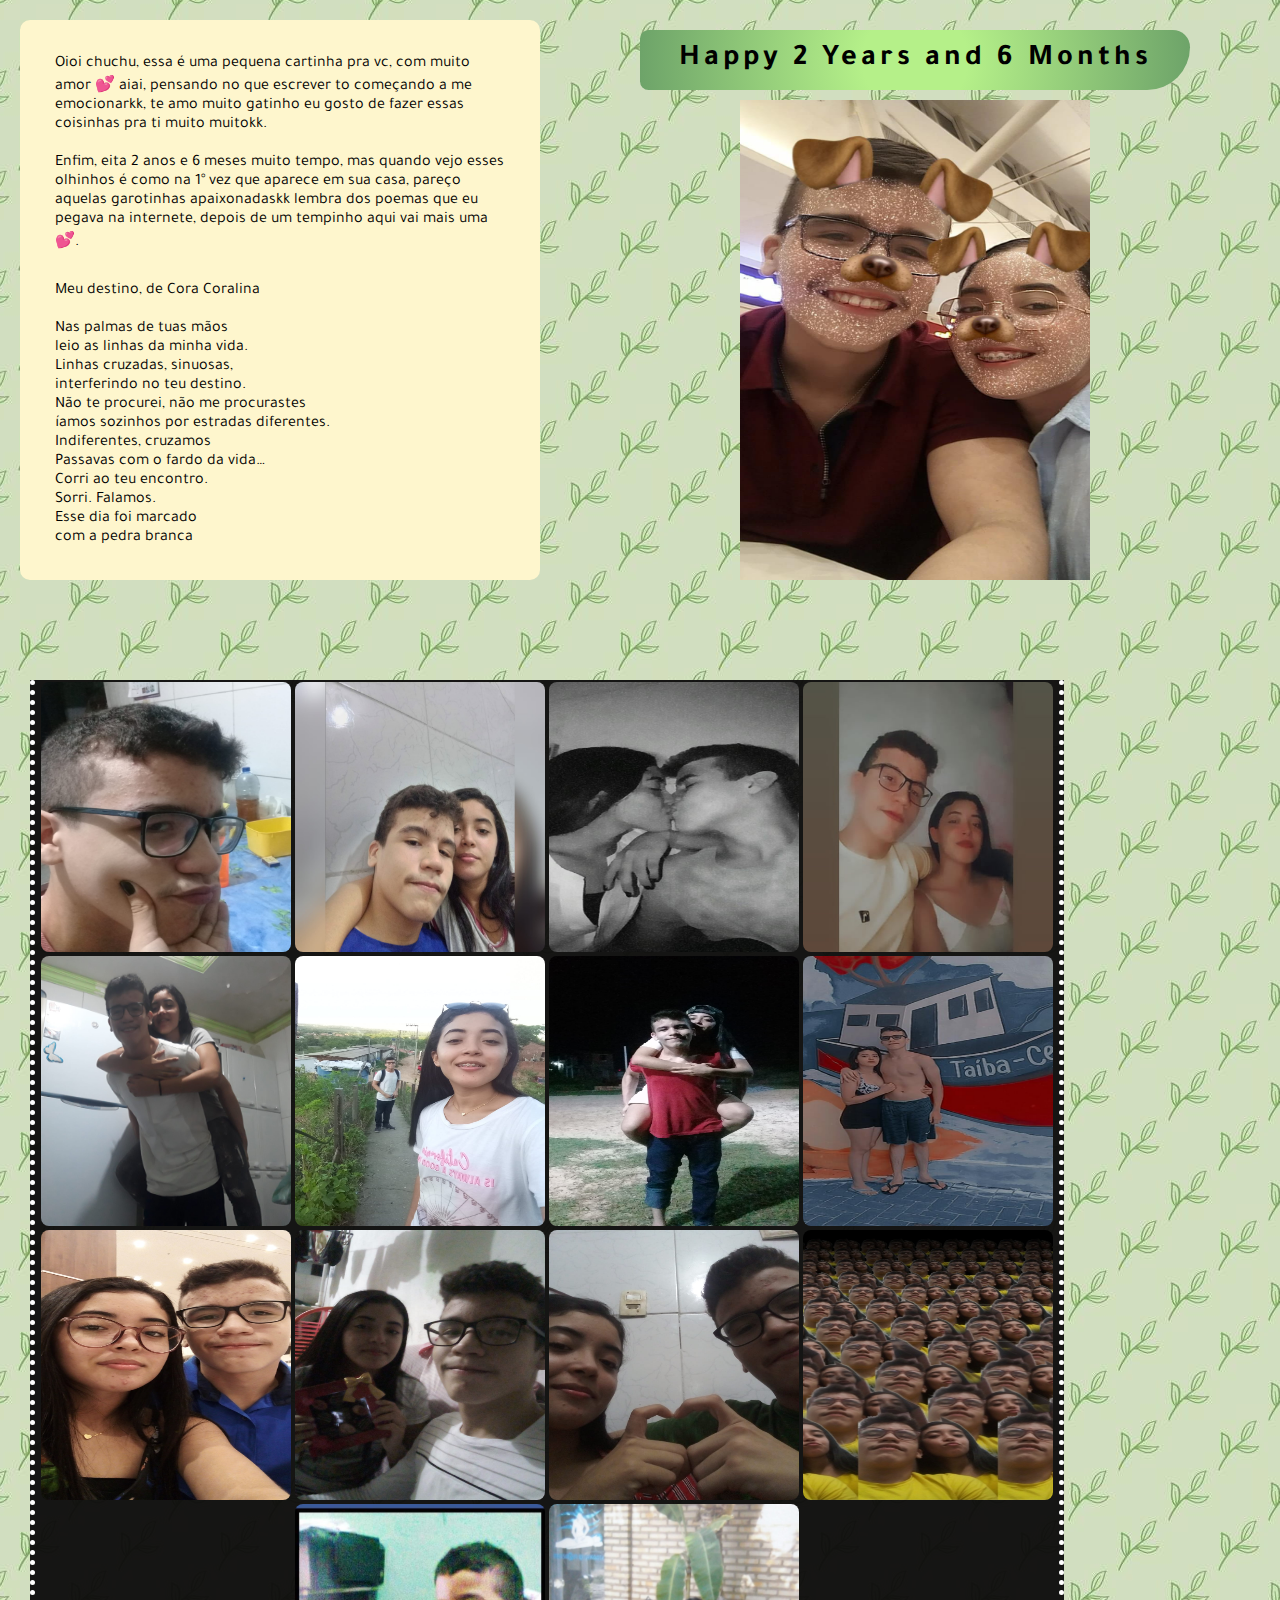
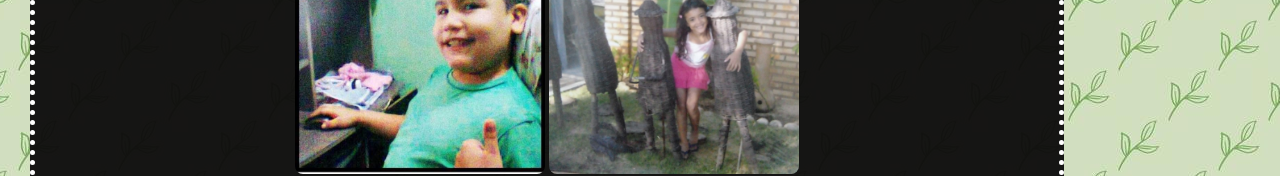
==== site2.html @ 19991d7a "Add files via upload" ====
<!DOCTYPE html>
<html lang="en">
    <head>
        <meta charset="UTF-8">
        <meta http-equiv="X-UA-Compatible" content="IE=edge">
        <meta name="viewport" content="width=device-width, initial-scale=1.0">
        <link rel="stylesheet" href="estilo/style-carta.css">
        <link rel="stylesheet" href="estilo/animacao-botao.css">
        <link rel="icon" type="image/x-icon" href="/imagens/letter.ico">
        <title>Mori's letter</title>
    </head>
    <body>
        <div class="bloco-total-do-texto">
            <div class="scroll">
             <main>
                 <article>
                      <P>Oioi chuchu, essa é uma pequena cartinha pra vc, com muito amor &#128149  aiai, pensando no que escrever to começando a me emocionarkk, te amo muito gatinho eu gosto de fazer essas coisinhas pra ti muito muitokk.<br><br>Enfim, eita 2 anos e 6 meses muito tempo, mas quando vejo esses olhinhos é como na 1° vez que aparece em sua casa,  pareço aquelas garotinhas apaixonadaskk lembra dos poemas que eu pegava na internete, depois de um tempinho aqui vai mais uma &#128149.
                      </P>
                            
                  </article>

                  <article>
                        <p>
                            <br>Meu destino, de Cora Coralina<br><br>

                            Nas palmas de tuas mãos<br>
                            leio as linhas da minha vida.<br>
                            Linhas cruzadas, sinuosas,<br>
                            interferindo no teu destino.<br>
                            Não te procurei, não me procurastes<br>
                            íamos sozinhos por estradas diferentes.<br>
                            Indiferentes, cruzamos<br>
                            Passavas com o fardo da vida…<br>
                            Corri ao teu encontro.<br>
                            Sorri. Falamos.<br>
                            Esse dia foi marcado<br>
                            com a pedra branca<br>
                            da cabeça de um peixe.<br>
                            E, desde então, caminhamos<br>
                            juntos pela vida…<br>
                        </p>
                    </article>

                    <article>
                        <p>
                            <br>Juntinhos não é kk coladinhos, eu te amo tanto morizinho queria seu cheirinho agr &#128513.
                            Até aqui te agradeço por tudo, não é facil um namoro, ainda mais quando se é pra vida toda
                            é muitas coisas que 
                            
                            
                            
                            
                            
                            
                            acontecem são brigas, dias cansativos, desânimo por algo etc.<br><br>
                            Ah, e também dias alegres e fofos no mais simples, como ficar juntinho num total siléncio.
                            É uma montanha russa de emoções e em todas elas quero você aqui comigo. <br><span style="text-align: center; display: block; width: 450px;">17/05/23 00:55</span>
                            <br>
                        </p>

                        <div class="container-darling">
                            <span>i</span> 
                            <span>l</span> 
                            <span>o</span> 
                            <span>v</span> 
                            <span>e</span> 

                            <span>y</span> 
                            <span>o</span> 
                            <span>u</span> 

                            <span>m</span> 
                            <span>y</span> 

                            <span>d</span> 
                            <span>a</span> 
                            <span>r</span> 
                            <span>l</span> 
                            <span>i</span> 
                            <span>n</span> 
                            <span>g</span> 
                        </div><br>

                          <audio controls autoplay src="/audio/Angel-Baby-.mp3">
       
                    </article>
                    </main>
                </div>
            </div>

            <div id="container-date">

                    <div class="letter-date">
                        <p>
                            Happy 2 Years and 6 Months
                        </p>

                    </div>
                    
                        <img src="imagens/7136d72a-a5fc-4162-818b-9ac5bb1939b5.jpg">

                </div>

            <div class="galeria-de-fotos">
                
                <img src="/imagens/WhatsApp Image 2023-06-05 at 12.46.15 PM.jpeg" alt="">
                <img src="/imagens/WhatsApp Image 2023-06-05 at 12.46.15 PM (1).jpeg" alt="">
                <img src="/imagens/WhatsApp Image 2023-06-05 at 12.46.16 PM.jpeg" alt="">
                <img src="/imagens/WhatsApp Image 2023-06-05 at 12.46.18 PM.jpeg" alt="">
                <img src="/imagens/WhatsApp Image 2023-06-05 at 12.46.19 PM.jpeg" alt="">
                <img src="/imagens/WhatsApp Image 2023-06-05 at 12.46.20 PM.jpeg" alt="">
                <img src="/imagens/WhatsApp Image 2023-06-05 at 12.46.21 PM.jpeg" alt="">
                <img src="/imagens/WhatsApp Image 2023-06-05 at 12.46.22 PM.jpeg" alt="">
                <img src="/imagens/WhatsApp Image 2023-06-05 at 12.46.23 PM (1).jpeg" alt="">
                <img src="/imagens/WhatsApp Image 2023-06-05 at 12.46.23 PM.jpeg" alt="">
                <img src="/imagens/WhatsApp Image 2023-06-05 at 12.46.24 PM.jpeg" alt="">
                <img src="/imagens/WhatsApp Image 2023-06-05 at 12.46.25 PM.jpeg" alt="">
                <img src="/imagens/WhatsApp Image 2023-06-05 at 12.46.26 PM.jpeg" alt="">
                <img src="/imagens/WhatsApp Image 2023-06-05 at 12.48.11 PM.jpeg" alt="">

           </div>
           
        <script href="javascript/comandos.js"></script>
  </body>
</html>
---- estilo/style-carta.css ----
@import url('https://fonts.googleapis.com/css2?family=Poppins:wght@300&family=Tajawal:wght@400&display=swap');

    body{
    margin: 0;
        display: flex;
        flex-wrap: wrap;
        max-width: 1000vw;
        background-image: url(/imagens/5619766-minimalista-estilo-padrao-sem-costura-com-folhas-de-contorno-verde-ramos-formas-fundo-luz-vetor.jpg);
        background-position: center; 
        padding: 0px;
        box-sizing: border-box;
        font-family: 'Tajawal', sans-serif;    
    }


    .bloco-total-do-texto{
    max-height: 288em;
    background-color: #fef6cd;
    border-radius: 10px;
    width: 500px;
    padding: 10px;
    flex-grow: 0;
        flex-basis: 10px;
    margin: 20px 0px 0px 20px;
    }

    p{
        margin: 0;
    }

    article{
        margin: 10px;
    }

    .scroll{
        overflow-y: scroll;
        height: 485px; 
        width: 470px;
        padding: 15px

    }

    .scroll p{
        font-size: 1em;
    }

    ::-webkit-scrollbar{
        width: 10px

    }

    ::-webkit-scrollbar-thumb{
        background: linear-gradient(transparent, 25%,  pink, 70%, #74f074);
        border-radius: 3px;
    }

    ::-webkit-scrollbar-thumb:hover{
        background: linear-gradient(transparent, #4cb14c);
    }

    button{
        width: 100px; 
        
    }

    :root{
        --colorWhite: #f0eaea;
        --colorPurple: #9809ce;
        --colorBlack: #0e0d0d;
    }



    .container-darling span{
    
    }

    @keyframes brilho{
        0%{
            color: #f0ebeb;
            text-shadow: 0 0 12px var(--colorPurple), 
            0 0 50px var(--colorPurple), 
            0 0 100px var(--colorPurple);
        }
        10%, 90%{
        color: var(--colorBlack);
        text-shadow: none;
        }
    }

    .container-darling{
        background-color: #f0ebeb;
        width: 340px;
        text-align: center;
        letter-spacing: 2px;
        
    }

    .container-darling span{
        animation-name: brilho;
        animation-duration: 2s;
        animation-timing-function: ease-in-out;
        animation-iteration-count: infinite;    
        font-weight: bold;
        
    }

    .container-darling span:nth-of-type(2) {
        animation-delay: 0.25s;
    }

    .container-darling span:nth-of-type(3) {
        animation-delay: 0.50s;
    }

    .container-darling span:nth-of-type(4) {
        animation-delay: 0.75s;
    }

    .container-darling span:nth-of-type(5) {
        animation-delay: 1s;
    }

    .container-darling span:nth-of-type(6) {
        animation-delay: 1.25s;
    }

    .container-darling span:nth-of-type(7) {
        animation-delay: 1.50s;
    }

    .container-darling span:nth-of-type(8) {
        animation-delay: 1.75s;
    }

    .container-darling span:nth-of-type(9) {
        animation-delay: 2s;
    }

    .container-darling span:nth-of-type(10) {
        animation-delay: 2.25s;
    }

    .container-darling span:nth-of-type(11) {
        animation-delay: 2.75s;
    }

    .container-darling span:nth-of-type(12) {
        animation-delay: 3s;
    }

    .container-darling span:nth-of-type(13) {
        animation-delay: 3.25s;
    }

    .container-darling span:nth-of-type(14) {
        animation-delay: 3.75s;
    }

    .container-darling span:nth-of-type(15) {
        animation-delay: 4s;
    }

    .container-darling span:nth-of-type(16) {
        animation-delay: 4.25s;
    }

    .container-darling span:nth-of-type(17) {
        animation-delay: 4.50s;
    }

    #container-date{
        display: flex;
        flex-direction: column;
        width: 550px;
        height: 550px;
        margin-top: 30px;
        margin-left: 100px;
        
    }
    .letter-date{
        display: flex;
        justify-content: center;
        align-items: center;
        font-size: 30px;
        font-weight: bold;
        text-align: center;
        height: 80px;
        letter-spacing: 4px; 
        border-radius: 10px 20px 50px 10px;
        background: radial-gradient(circle, rgba(181,240,137,1) 19%, rgba(109,163,105,1) 100%);
    }


    img{
        margin: 10px auto 0px auto;
        width: 350px;
        height: 480px;  

    }

    audio::-webkit-media-controls-panel{
        background: linear-gradient(transparent, #eb4a0a);
    
    }

    audio::-webkit-media-controls-mute-button {
        background-color: #d8856c;
        border-radius: 50%;
    }
    
    .galeria-de-fotos{
        margin: 100px 0px 0px 30px;
        background-color: #0e0d0df5;
        width: 80%;
        border-left: 5px dotted #fff;
        border-right: 5px dotted #fff;
        display: flex;
        justify-content: center;
        flex-wrap: wrap;
        
    }

    .galeria-de-fotos img{
        width: 250px;
        height: 270px;
        margin: 0;
        border-radius: 10px;
        padding: 2px;  
    }
      



@media screen and (max-width: 500px){

    body{
   overflow-x: hidden;
    }

    .bloco-total-do-texto{
      width: 360px;
      margin-left: 10px;
    }
  
    .scroll{
      display: inline;
      word-wrap: break-word;
      
    }

    #container-date{
        margin-left: 5px;
        margin-top: 40px;
        width: 380px;

    }

    #container-date img{
        margin-top: 20px;
    }

    
   
   
}
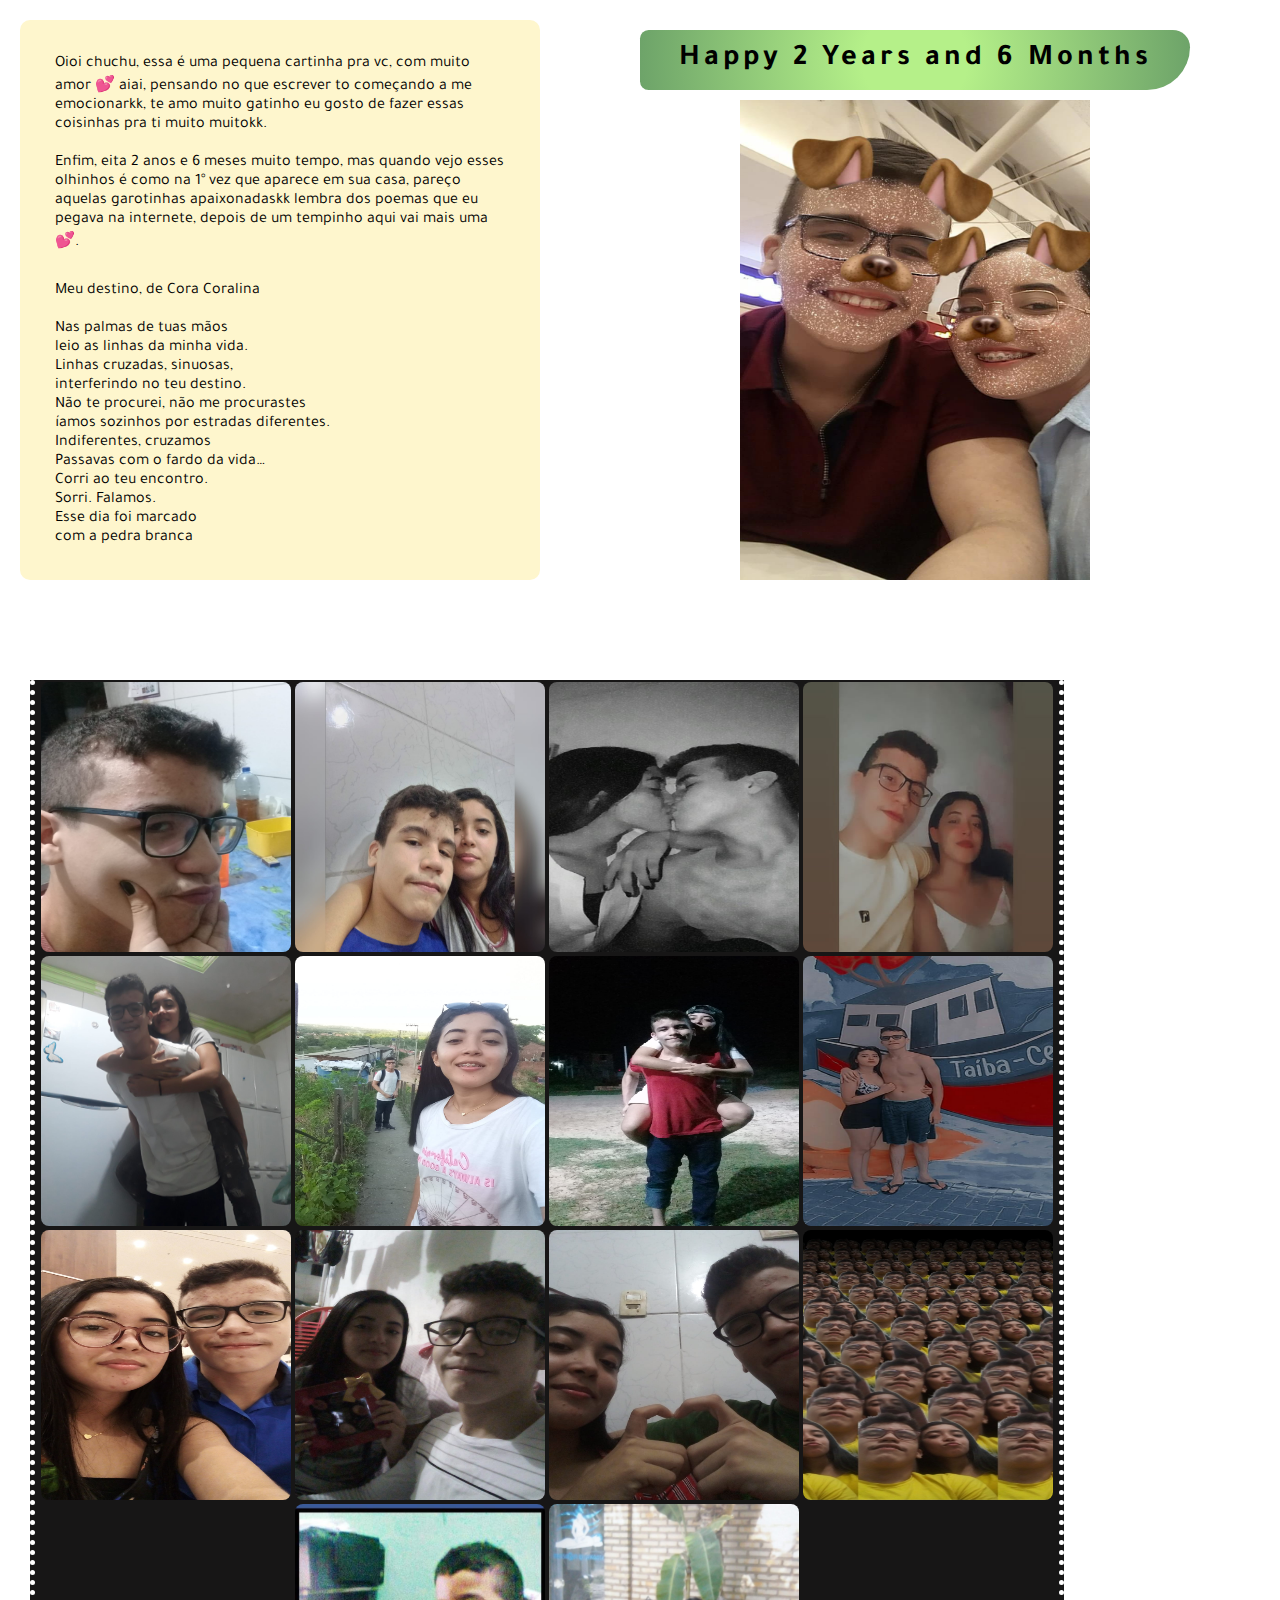
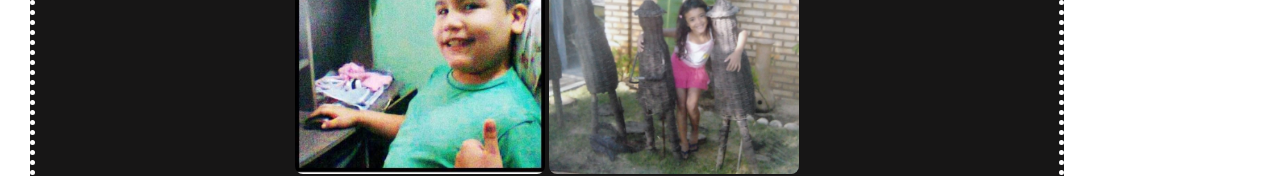
==== commit 6361c2a9: "Update site2.html" ====
--- a/site2.html
+++ b/site2.html
@@ -6,7 +6,7 @@
         <meta name="viewport" content="width=device-width, initial-scale=1.0">
         <link rel="stylesheet" href="estilo/style-carta.css">
         <link rel="stylesheet" href="estilo/animacao-botao.css">
-        <link rel="icon" type="image/x-icon" href="/imagens/letter.ico">
+        <link rel="icon" type="image/x-icon" href="imagens/letter.ico">
         <title>Mori's letter</title>
     </head>
     <body>
@@ -81,7 +81,7 @@
                             <span>g</span> 
                         </div><br>
 
-                          <audio controls autoplay src="/audio/Angel-Baby-.mp3">
+                          <audio controls autoplay src="audio/Angel-Baby-.mp3">
        
                     </article>
                     </main>
@@ -103,23 +103,23 @@
 
             <div class="galeria-de-fotos">
                 
-                <img src="/imagens/WhatsApp Image 2023-06-05 at 12.46.15 PM.jpeg" alt="">
-                <img src="/imagens/WhatsApp Image 2023-06-05 at 12.46.15 PM (1).jpeg" alt="">
-                <img src="/imagens/WhatsApp Image 2023-06-05 at 12.46.16 PM.jpeg" alt="">
-                <img src="/imagens/WhatsApp Image 2023-06-05 at 12.46.18 PM.jpeg" alt="">
-                <img src="/imagens/WhatsApp Image 2023-06-05 at 12.46.19 PM.jpeg" alt="">
-                <img src="/imagens/WhatsApp Image 2023-06-05 at 12.46.20 PM.jpeg" alt="">
-                <img src="/imagens/WhatsApp Image 2023-06-05 at 12.46.21 PM.jpeg" alt="">
-                <img src="/imagens/WhatsApp Image 2023-06-05 at 12.46.22 PM.jpeg" alt="">
-                <img src="/imagens/WhatsApp Image 2023-06-05 at 12.46.23 PM (1).jpeg" alt="">
-                <img src="/imagens/WhatsApp Image 2023-06-05 at 12.46.23 PM.jpeg" alt="">
-                <img src="/imagens/WhatsApp Image 2023-06-05 at 12.46.24 PM.jpeg" alt="">
-                <img src="/imagens/WhatsApp Image 2023-06-05 at 12.46.25 PM.jpeg" alt="">
-                <img src="/imagens/WhatsApp Image 2023-06-05 at 12.46.26 PM.jpeg" alt="">
-                <img src="/imagens/WhatsApp Image 2023-06-05 at 12.48.11 PM.jpeg" alt="">
+                <img src="imagens/WhatsApp Image 2023-06-05 at 12.46.15 PM.jpeg" alt="">
+                <img src="imagens/WhatsApp Image 2023-06-05 at 12.46.15 PM (1).jpeg" alt="">
+                <img src="imagens/WhatsApp Image 2023-06-05 at 12.46.16 PM.jpeg" alt="">
+                <img src="imagens/WhatsApp Image 2023-06-05 at 12.46.18 PM.jpeg" alt="">
+                <img src="imagens/WhatsApp Image 2023-06-05 at 12.46.19 PM.jpeg" alt="">
+                <img src="imagens/WhatsApp Image 2023-06-05 at 12.46.20 PM.jpeg" alt="">
+                <img src="imagens/WhatsApp Image 2023-06-05 at 12.46.21 PM.jpeg" alt="">
+                <img src="imagens/WhatsApp Image 2023-06-05 at 12.46.22 PM.jpeg" alt="">
+                <img src="imagens/WhatsApp Image 2023-06-05 at 12.46.23 PM (1).jpeg" alt="">
+                <img src="imagens/WhatsApp Image 2023-06-05 at 12.46.23 PM.jpeg" alt="">
+                <img src="imagens/WhatsApp Image 2023-06-05 at 12.46.24 PM.jpeg" alt="">
+                <img src="imagens/WhatsApp Image 2023-06-05 at 12.46.25 PM.jpeg" alt="">
+                <img src="imagens/WhatsApp Image 2023-06-05 at 12.46.26 PM.jpeg" alt="">
+                <img src="imagens/WhatsApp Image 2023-06-05 at 12.48.11 PM.jpeg" alt="">
 
            </div>
            
         <script href="javascript/comandos.js"></script>
   </body>
-</html>+</html>
--- a/estilo/style-carta.css
+++ b/estilo/style-carta.css
@@ -5,7 +5,7 @@
         display: flex;
         flex-wrap: wrap;
         max-width: 1000vw;
-        background-image: url(/imagens/5619766-minimalista-estilo-padrao-sem-costura-com-folhas-de-contorno-verde-ramos-formas-fundo-luz-vetor.jpg);
+        background-image: url(imagens/5619766-minimalista-estilo-padrao-sem-costura-com-folhas-de-contorno-verde-ramos-formas-fundo-luz-vetor.jpg);
         background-position: center; 
         padding: 0px;
         box-sizing: border-box;
@@ -263,4 +263,4 @@
     
    
    
-}+}
